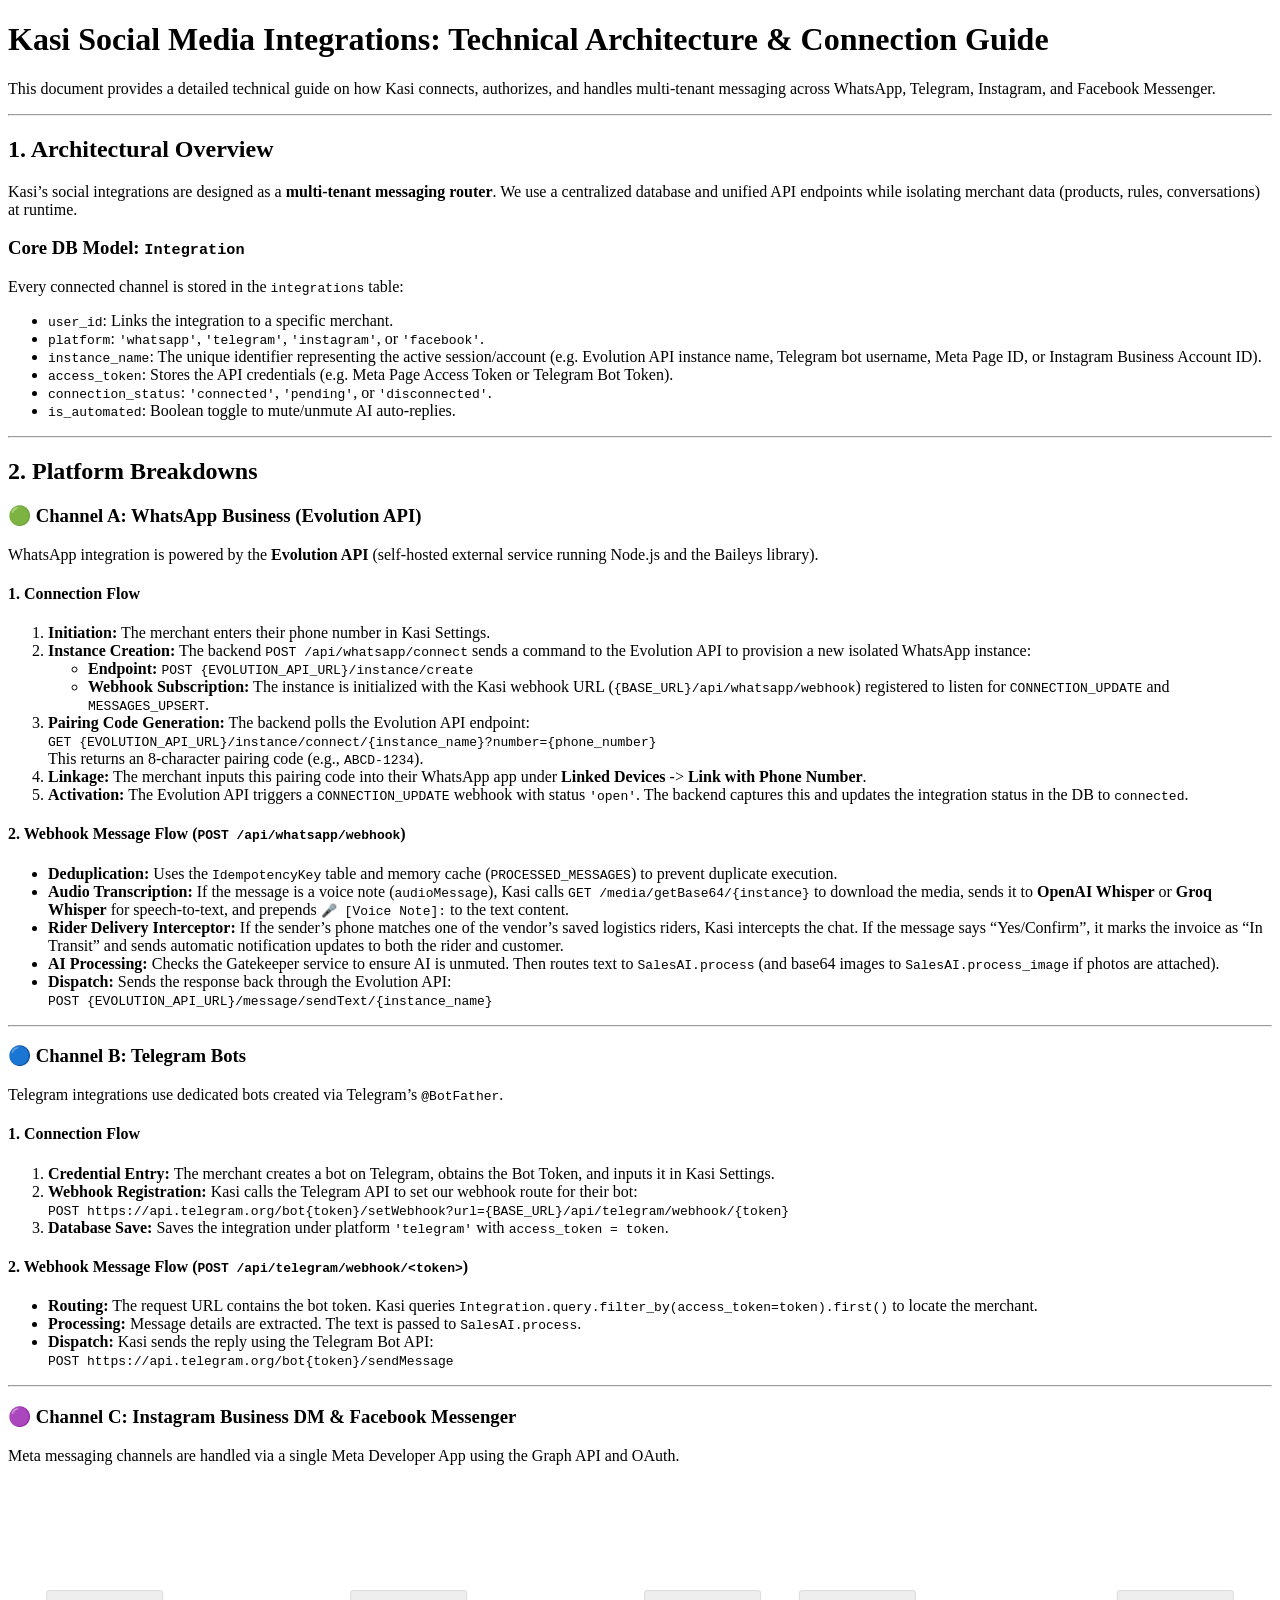
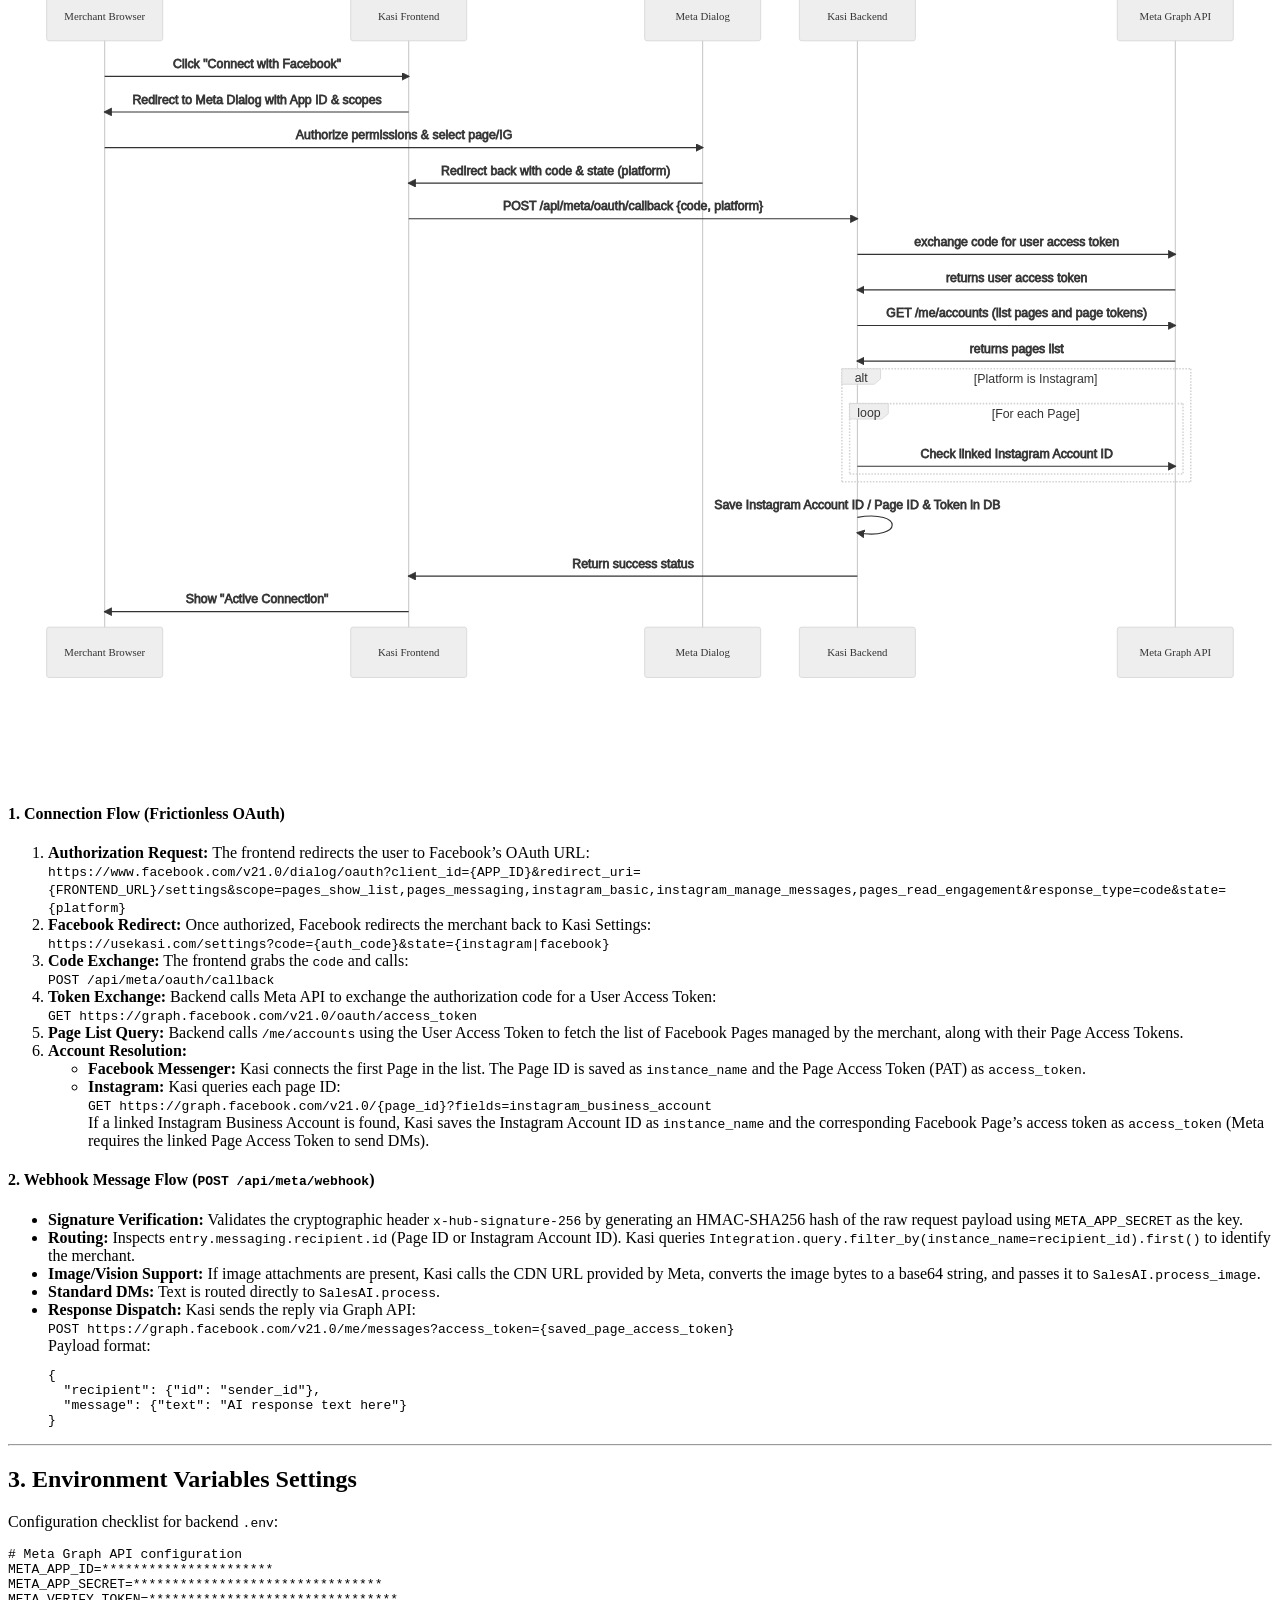
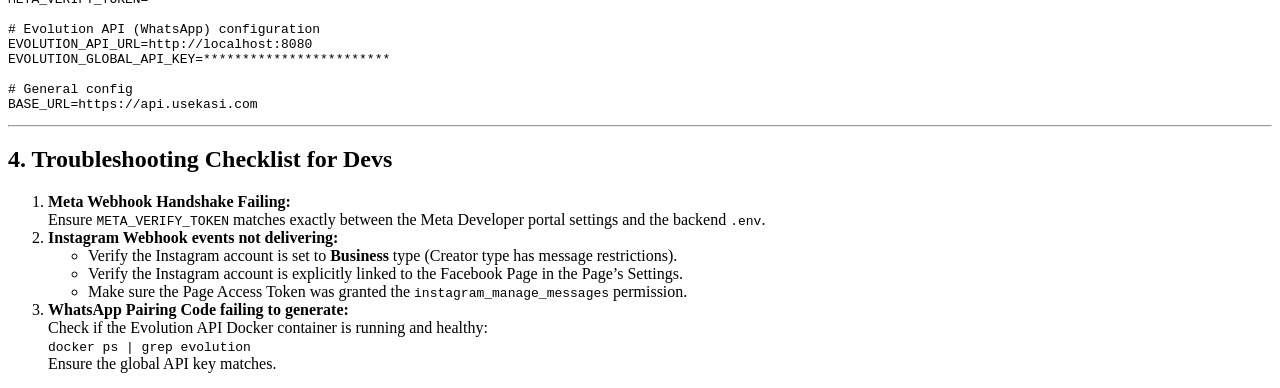
==== KASI SOCIAL MEDIA INTEGRATION.html @ 0b268228 "docs page updated" ====
<!DOCTYPE html>
<html>

<head>
  <meta charset="utf-8">
  <meta name="viewport" content="width=device-width, initial-scale=1.0">
  <title>KASI RULES AND DOCUMENTATIONS</title>
  <link rel="stylesheet" href="https://stackedit.io/style.css" />
</head>

<body class="stackedit">
  <div class="stackedit__html"><h1 id="kasi-social-media-integrations-technical-architecture--connection-guide">Kasi Social Media Integrations: Technical Architecture &amp; Connection Guide</h1>
<p>This document provides a detailed technical guide on how Kasi connects, authorizes, and handles multi-tenant messaging across WhatsApp, Telegram, Instagram, and Facebook Messenger.</p>
<hr>
<h2 id="architectural-overview">1. Architectural Overview</h2>
<p>Kasi’s social integrations are designed as a <strong>multi-tenant messaging router</strong>. We use a centralized database and unified API endpoints while isolating merchant data (products, rules, conversations) at runtime.</p>
<h3 id="core-db-model-integration">Core DB Model: <code>Integration</code></h3>
<p>Every connected channel is stored in the <code>integrations</code> table:</p>
<ul>
<li><code>user_id</code>: Links the integration to a specific merchant.</li>
<li><code>platform</code>: <code>'whatsapp'</code>, <code>'telegram'</code>, <code>'instagram'</code>, or <code>'facebook'</code>.</li>
<li><code>instance_name</code>: The unique identifier representing the active session/account (e.g. Evolution API instance name, Telegram bot username, Meta Page ID, or Instagram Business Account ID).</li>
<li><code>access_token</code>: Stores the API credentials (e.g. Meta Page Access Token or Telegram Bot Token).</li>
<li><code>connection_status</code>: <code>'connected'</code>, <code>'pending'</code>, or <code>'disconnected'</code>.</li>
<li><code>is_automated</code>: Boolean toggle to mute/unmute AI auto-replies.</li>
</ul>
<hr>
<h2 id="platform-breakdowns">2. Platform Breakdowns</h2>
<h3 id="🟢-channel-a-whatsapp-business-evolution-api">🟢 Channel A: WhatsApp Business (Evolution API)</h3>
<p>WhatsApp integration is powered by the <strong>Evolution API</strong> (self-hosted external service running Node.js and the Baileys library).</p>
<h4 id="connection-flow">1. Connection Flow</h4>
<ol>
<li><strong>Initiation:</strong> The merchant enters their phone number in Kasi Settings.</li>
<li><strong>Instance Creation:</strong> The backend <code>POST /api/whatsapp/connect</code> sends a command to the Evolution API to provision a new isolated WhatsApp instance:
<ul>
<li><strong>Endpoint:</strong> <code>POST {EVOLUTION_API_URL}/instance/create</code></li>
<li><strong>Webhook Subscription:</strong> The instance is initialized with the Kasi webhook URL (<code>{BASE_URL}/api/whatsapp/webhook</code>) registered to listen for <code>CONNECTION_UPDATE</code> and <code>MESSAGES_UPSERT</code>.</li>
</ul>
</li>
<li><strong>Pairing Code Generation:</strong> The backend polls the Evolution API endpoint:<br>
<code>GET {EVOLUTION_API_URL}/instance/connect/{instance_name}?number={phone_number}</code><br>
This returns an 8-character pairing code (e.g., <code>ABCD-1234</code>).</li>
<li><strong>Linkage:</strong> The merchant inputs this pairing code into their WhatsApp app under <strong>Linked Devices</strong> -&gt; <strong>Link with Phone Number</strong>.</li>
<li><strong>Activation:</strong> The Evolution API triggers a <code>CONNECTION_UPDATE</code> webhook with status <code>'open'</code>. The backend captures this and updates the integration status in the DB to <code>connected</code>.</li>
</ol>
<h4 id="webhook-message-flow-post-apiwhatsappwebhook">2. Webhook Message Flow (<code>POST /api/whatsapp/webhook</code>)</h4>
<ul>
<li><strong>Deduplication:</strong> Uses the <code>IdempotencyKey</code> table and memory cache (<code>PROCESSED_MESSAGES</code>) to prevent duplicate execution.</li>
<li><strong>Audio Transcription:</strong> If the message is a voice note (<code>audioMessage</code>), Kasi calls <code>GET /media/getBase64/{instance}</code> to download the media, sends it to <strong>OpenAI Whisper</strong> or <strong>Groq Whisper</strong> for speech-to-text, and prepends <code>🎤 [Voice Note]:</code> to the text content.</li>
<li><strong>Rider Delivery Interceptor:</strong> If the sender’s phone matches one of the vendor’s saved logistics riders, Kasi intercepts the chat. If the message says “Yes/Confirm”, it marks the invoice as “In Transit” and sends automatic notification updates to both the rider and customer.</li>
<li><strong>AI Processing:</strong> Checks the Gatekeeper service to ensure AI is unmuted. Then routes text to <code>SalesAI.process</code> (and base64 images to <code>SalesAI.process_image</code> if photos are attached).</li>
<li><strong>Dispatch:</strong> Sends the response back through the Evolution API:<br>
<code>POST {EVOLUTION_API_URL}/message/sendText/{instance_name}</code></li>
</ul>
<hr>
<h3 id="🔵-channel-b-telegram-bots">🔵 Channel B: Telegram Bots</h3>
<p>Telegram integrations use dedicated bots created via Telegram’s <code>@BotFather</code>.</p>
<h4 id="connection-flow-1">1. Connection Flow</h4>
<ol>
<li><strong>Credential Entry:</strong> The merchant creates a bot on Telegram, obtains the Bot Token, and inputs it in Kasi Settings.</li>
<li><strong>Webhook Registration:</strong> Kasi calls the Telegram API to set our webhook route for their bot:<br>
<code>POST https://api.telegram.org/bot{token}/setWebhook?url={BASE_URL}/api/telegram/webhook/{token}</code></li>
<li><strong>Database Save:</strong> Saves the integration under platform <code>'telegram'</code> with <code>access_token = token</code>.</li>
</ol>
<h4 id="webhook-message-flow-post-apitelegramwebhooktoken">2. Webhook Message Flow (<code>POST /api/telegram/webhook/&lt;token&gt;</code>)</h4>
<ul>
<li><strong>Routing:</strong> The request URL contains the bot token. Kasi queries <code>Integration.query.filter_by(access_token=token).first()</code> to locate the merchant.</li>
<li><strong>Processing:</strong> Message details are extracted. The text is passed to <code>SalesAI.process</code>.</li>
<li><strong>Dispatch:</strong> Kasi sends the reply using the Telegram Bot API:<br>
<code>POST https://api.telegram.org/bot{token}/sendMessage</code></li>
</ul>
<hr>
<h3 id="🟣-channel-c-instagram-business-dm--facebook-messenger">🟣 Channel C: Instagram Business DM &amp; Facebook Messenger</h3>
<p>Meta messaging channels are handled via a single Meta Developer App using the Graph API and OAuth.</p>
<pre class=" language-mermaid"><svg id="mermaid-svg-4Z5Gi7VrddaabUAr" width="100%" xmlns="http://www.w3.org/2000/svg" height="899" style="max-width: 1634px;" viewBox="-50 -10 1634 899"><style>#mermaid-svg-4Z5Gi7VrddaabUAr{font-family:"trebuchet ms",verdana,arial,sans-serif;font-size:16px;fill:#000000;}#mermaid-svg-4Z5Gi7VrddaabUAr .error-icon{fill:#552222;}#mermaid-svg-4Z5Gi7VrddaabUAr .error-text{fill:#552222;stroke:#552222;}#mermaid-svg-4Z5Gi7VrddaabUAr .edge-thickness-normal{stroke-width:2px;}#mermaid-svg-4Z5Gi7VrddaabUAr .edge-thickness-thick{stroke-width:3.5px;}#mermaid-svg-4Z5Gi7VrddaabUAr .edge-pattern-solid{stroke-dasharray:0;}#mermaid-svg-4Z5Gi7VrddaabUAr .edge-pattern-dashed{stroke-dasharray:3;}#mermaid-svg-4Z5Gi7VrddaabUAr .edge-pattern-dotted{stroke-dasharray:2;}#mermaid-svg-4Z5Gi7VrddaabUAr .marker{fill:#666;stroke:#666;}#mermaid-svg-4Z5Gi7VrddaabUAr .marker.cross{stroke:#666;}#mermaid-svg-4Z5Gi7VrddaabUAr svg{font-family:"trebuchet ms",verdana,arial,sans-serif;font-size:16px;}#mermaid-svg-4Z5Gi7VrddaabUAr .actor{stroke:hsl(0,0%,83%);fill:#eee;}#mermaid-svg-4Z5Gi7VrddaabUAr text.actor > tspan{fill:#333;stroke:none;}#mermaid-svg-4Z5Gi7VrddaabUAr .actor-line{stroke:#666;}#mermaid-svg-4Z5Gi7VrddaabUAr .messageLine0{stroke-width:1.5;stroke-dasharray:none;stroke:#333;}#mermaid-svg-4Z5Gi7VrddaabUAr .messageLine1{stroke-width:1.5;stroke-dasharray:2,2;stroke:#333;}#mermaid-svg-4Z5Gi7VrddaabUAr #arrowhead path{fill:#333;stroke:#333;}#mermaid-svg-4Z5Gi7VrddaabUAr .sequenceNumber{fill:white;}#mermaid-svg-4Z5Gi7VrddaabUAr #sequencenumber{fill:#333;}#mermaid-svg-4Z5Gi7VrddaabUAr #crosshead path{fill:#333;stroke:#333;}#mermaid-svg-4Z5Gi7VrddaabUAr .messageText{fill:#333;stroke:#333;}#mermaid-svg-4Z5Gi7VrddaabUAr .labelBox{stroke:hsl(0,0%,83%);fill:#eee;}#mermaid-svg-4Z5Gi7VrddaabUAr .labelText,#mermaid-svg-4Z5Gi7VrddaabUAr .labelText > tspan{fill:#333;stroke:none;}#mermaid-svg-4Z5Gi7VrddaabUAr .loopText,#mermaid-svg-4Z5Gi7VrddaabUAr .loopText > tspan{fill:#333;stroke:none;}#mermaid-svg-4Z5Gi7VrddaabUAr .loopLine{stroke-width:2px;stroke-dasharray:2,2;stroke:hsl(0,0%,83%);fill:hsl(0,0%,83%);}#mermaid-svg-4Z5Gi7VrddaabUAr .note{stroke:hsl(60,100%,23.3333333333%);fill:#ffa;}#mermaid-svg-4Z5Gi7VrddaabUAr .noteText,#mermaid-svg-4Z5Gi7VrddaabUAr .noteText > tspan{fill:#333;stroke:none;}#mermaid-svg-4Z5Gi7VrddaabUAr .activation0{fill:#f4f4f4;stroke:#666;}#mermaid-svg-4Z5Gi7VrddaabUAr .activation1{fill:#f4f4f4;stroke:#666;}#mermaid-svg-4Z5Gi7VrddaabUAr .activation2{fill:#f4f4f4;stroke:#666;}#mermaid-svg-4Z5Gi7VrddaabUAr:root{--mermaid-font-family:"trebuchet ms",verdana,arial,sans-serif;}#mermaid-svg-4Z5Gi7VrddaabUAr sequence{fill:apa;}</style><g></g><g><line id="actor10" x1="75" y1="5" x2="75" y2="888" class="actor-line" stroke-width="0.5px" stroke="#999"></line><rect x="0" y="0" fill="#eaeaea" stroke="#666" width="150" height="65" rx="3" ry="3" class="actor"></rect><text x="75" y="32.5" dominant-baseline="central" alignment-baseline="central" class="actor" style="text-anchor: middle; font-size: 14px; font-weight: 400; font-family: Open-Sans, &quot;sans-serif&quot;;"><tspan x="75" dy="0">Merchant Browser</tspan></text></g><g><line id="actor11" x1="468" y1="5" x2="468" y2="888" class="actor-line" stroke-width="0.5px" stroke="#999"></line><rect x="393" y="0" fill="#eaeaea" stroke="#666" width="150" height="65" rx="3" ry="3" class="actor"></rect><text x="468" y="32.5" dominant-baseline="central" alignment-baseline="central" class="actor" style="text-anchor: middle; font-size: 14px; font-weight: 400; font-family: Open-Sans, &quot;sans-serif&quot;;"><tspan x="468" dy="0">Kasi Frontend</tspan></text></g><g><line id="actor12" x1="848" y1="5" x2="848" y2="888" class="actor-line" stroke-width="0.5px" stroke="#999"></line><rect x="773" y="0" fill="#eaeaea" stroke="#666" width="150" height="65" rx="3" ry="3" class="actor"></rect><text x="848" y="32.5" dominant-baseline="central" alignment-baseline="central" class="actor" style="text-anchor: middle; font-size: 14px; font-weight: 400; font-family: Open-Sans, &quot;sans-serif&quot;;"><tspan x="848" dy="0">Meta Dialog</tspan></text></g><g><line id="actor13" x1="1048" y1="5" x2="1048" y2="888" class="actor-line" stroke-width="0.5px" stroke="#999"></line><rect x="973" y="0" fill="#eaeaea" stroke="#666" width="150" height="65" rx="3" ry="3" class="actor"></rect><text x="1048" y="32.5" dominant-baseline="central" alignment-baseline="central" class="actor" style="text-anchor: middle; font-size: 14px; font-weight: 400; font-family: Open-Sans, &quot;sans-serif&quot;;"><tspan x="1048" dy="0">Kasi Backend</tspan></text></g><g><line id="actor14" x1="1459" y1="5" x2="1459" y2="888" class="actor-line" stroke-width="0.5px" stroke="#999"></line><rect x="1384" y="0" fill="#eaeaea" stroke="#666" width="150" height="65" rx="3" ry="3" class="actor"></rect><text x="1459" y="32.5" dominant-baseline="central" alignment-baseline="central" class="actor" style="text-anchor: middle; font-size: 14px; font-weight: 400; font-family: Open-Sans, &quot;sans-serif&quot;;"><tspan x="1459" dy="0">Meta Graph API</tspan></text></g><defs><marker id="arrowhead" refX="9" refY="5" markerUnits="userSpaceOnUse" markerWidth="12" markerHeight="12" orient="auto"><path d="M 0 0 L 10 5 L 0 10 z"></path></marker></defs><defs><marker id="crosshead" markerWidth="15" markerHeight="8" orient="auto" refX="16" refY="4"><path fill="black" stroke="#000000" stroke-width="1px" d="M 9,2 V 6 L16,4 Z" style="stroke-dasharray: 0, 0;"></path><path fill="none" stroke="#000000" stroke-width="1px" d="M 0,1 L 6,7 M 6,1 L 0,7" style="stroke-dasharray: 0, 0;"></path></marker></defs><defs><marker id="filled-head" refX="18" refY="7" markerWidth="20" markerHeight="28" orient="auto"><path d="M 18,7 L9,13 L14,7 L9,1 Z"></path></marker></defs><defs><marker id="sequencenumber" refX="15" refY="15" markerWidth="60" markerHeight="40" orient="auto"><circle cx="15" cy="15" r="6"></circle></marker></defs><text x="272" y="80" text-anchor="middle" dominant-baseline="middle" alignment-baseline="middle" class="messageText" dy="1em" style="font-family: &quot;trebuchet ms&quot;, verdana, arial, sans-serif; font-size: 16px; font-weight: 400;">Click "Connect with Facebook"</text><line x1="75" y1="111" x2="468" y2="111" class="messageLine0" stroke-width="2" stroke="none" marker-end="url(#arrowhead)" style="fill: none;"></line><text x="272" y="126" text-anchor="middle" dominant-baseline="middle" alignment-baseline="middle" class="messageText" dy="1em" style="font-family: &quot;trebuchet ms&quot;, verdana, arial, sans-serif; font-size: 16px; font-weight: 400;">Redirect to Meta Dialog with App ID &amp; scopes</text><line x1="468" y1="157" x2="75" y2="157" class="messageLine0" stroke-width="2" stroke="none" marker-end="url(#arrowhead)" style="fill: none;"></line><text x="462" y="172" text-anchor="middle" dominant-baseline="middle" alignment-baseline="middle" class="messageText" dy="1em" style="font-family: &quot;trebuchet ms&quot;, verdana, arial, sans-serif; font-size: 16px; font-weight: 400;">Authorize permissions &amp; select page/IG</text><line x1="75" y1="203" x2="848" y2="203" class="messageLine0" stroke-width="2" stroke="none" marker-end="url(#arrowhead)" style="fill: none;"></line><text x="658" y="218" text-anchor="middle" dominant-baseline="middle" alignment-baseline="middle" class="messageText" dy="1em" style="font-family: &quot;trebuchet ms&quot;, verdana, arial, sans-serif; font-size: 16px; font-weight: 400;">Redirect back with code &amp; state (platform)</text><line x1="848" y1="249" x2="468" y2="249" class="messageLine0" stroke-width="2" stroke="none" marker-end="url(#arrowhead)" style="fill: none;"></line><text x="758" y="264" text-anchor="middle" dominant-baseline="middle" alignment-baseline="middle" class="messageText" dy="1em" style="font-family: &quot;trebuchet ms&quot;, verdana, arial, sans-serif; font-size: 16px; font-weight: 400;">POST /api/meta/oauth/callback {code, platform}</text><line x1="468" y1="295" x2="1048" y2="295" class="messageLine0" stroke-width="2" stroke="none" marker-end="url(#arrowhead)" style="fill: none;"></line><text x="1254" y="310" text-anchor="middle" dominant-baseline="middle" alignment-baseline="middle" class="messageText" dy="1em" style="font-family: &quot;trebuchet ms&quot;, verdana, arial, sans-serif; font-size: 16px; font-weight: 400;">exchange code for user access token</text><line x1="1048" y1="341" x2="1459" y2="341" class="messageLine0" stroke-width="2" stroke="none" marker-end="url(#arrowhead)" style="fill: none;"></line><text x="1254" y="356" text-anchor="middle" dominant-baseline="middle" alignment-baseline="middle" class="messageText" dy="1em" style="font-family: &quot;trebuchet ms&quot;, verdana, arial, sans-serif; font-size: 16px; font-weight: 400;">returns user access token</text><line x1="1459" y1="387" x2="1048" y2="387" class="messageLine0" stroke-width="2" stroke="none" marker-end="url(#arrowhead)" style="fill: none;"></line><text x="1254" y="402" text-anchor="middle" dominant-baseline="middle" alignment-baseline="middle" class="messageText" dy="1em" style="font-family: &quot;trebuchet ms&quot;, verdana, arial, sans-serif; font-size: 16px; font-weight: 400;">GET /me/accounts (list pages and page tokens)</text><line x1="1048" y1="433" x2="1459" y2="433" class="messageLine0" stroke-width="2" stroke="none" marker-end="url(#arrowhead)" style="fill: none;"></line><text x="1254" y="448" text-anchor="middle" dominant-baseline="middle" alignment-baseline="middle" class="messageText" dy="1em" style="font-family: &quot;trebuchet ms&quot;, verdana, arial, sans-serif; font-size: 16px; font-weight: 400;">returns pages list</text><line x1="1459" y1="479" x2="1048" y2="479" class="messageLine0" stroke-width="2" stroke="none" marker-end="url(#arrowhead)" style="fill: none;"></line><text x="1254" y="584" text-anchor="middle" dominant-baseline="middle" alignment-baseline="middle" class="messageText" dy="1em" style="font-family: &quot;trebuchet ms&quot;, verdana, arial, sans-serif; font-size: 16px; font-weight: 400;">Check linked Instagram Account ID</text><line x1="1048" y1="615" x2="1459" y2="615" class="messageLine0" stroke-width="2" stroke="none" marker-end="url(#arrowhead)" style="fill: none;"></line><g><line x1="1038" y1="534" x2="1469" y2="534" class="loopLine"></line><line x1="1469" y1="534" x2="1469" y2="625" class="loopLine"></line><line x1="1038" y1="625" x2="1469" y2="625" class="loopLine"></line><line x1="1038" y1="534" x2="1038" y2="625" class="loopLine"></line><polygon points="1038,534 1088,534 1088,547 1079.6,554 1038,554" class="labelBox"></polygon><text x="1063" y="547" text-anchor="middle" dominant-baseline="middle" alignment-baseline="middle" class="labelText" style="font-family: &quot;trebuchet ms&quot;, verdana, arial, sans-serif; font-size: 16px; font-weight: 400;">loop</text><text x="1278.5" y="552" text-anchor="middle" class="loopText" style="font-family: &quot;trebuchet ms&quot;, verdana, arial, sans-serif; font-size: 16px; font-weight: 400;"><tspan x="1278.5">[For each Page]</tspan></text></g><g><line x1="1028" y1="489" x2="1479" y2="489" class="loopLine"></line><line x1="1479" y1="489" x2="1479" y2="635" class="loopLine"></line><line x1="1028" y1="635" x2="1479" y2="635" class="loopLine"></line><line x1="1028" y1="489" x2="1028" y2="635" class="loopLine"></line><polygon points="1028,489 1078,489 1078,502 1069.6,509 1028,509" class="labelBox"></polygon><text x="1053" y="502" text-anchor="middle" dominant-baseline="middle" alignment-baseline="middle" class="labelText" style="font-family: &quot;trebuchet ms&quot;, verdana, arial, sans-serif; font-size: 16px; font-weight: 400;">alt</text><text x="1278.5" y="507" text-anchor="middle" class="loopText" style="font-family: &quot;trebuchet ms&quot;, verdana, arial, sans-serif; font-size: 16px; font-weight: 400;"><tspan x="1278.5">[Platform is Instagram]</tspan></text></g><text x="1048" y="650" text-anchor="middle" dominant-baseline="middle" alignment-baseline="middle" class="messageText" dy="1em" style="font-family: &quot;trebuchet ms&quot;, verdana, arial, sans-serif; font-size: 16px; font-weight: 400;">Save Instagram Account ID / Page ID &amp; Token in DB</text><path d="M 1048,681 C 1108,671 1108,711 1048,701" class="messageLine0" stroke-width="2" stroke="none" marker-end="url(#arrowhead)" style="fill: none;"></path><text x="758" y="726" text-anchor="middle" dominant-baseline="middle" alignment-baseline="middle" class="messageText" dy="1em" style="font-family: &quot;trebuchet ms&quot;, verdana, arial, sans-serif; font-size: 16px; font-weight: 400;">Return success status</text><line x1="1048" y1="757" x2="468" y2="757" class="messageLine0" stroke-width="2" stroke="none" marker-end="url(#arrowhead)" style="fill: none;"></line><text x="272" y="772" text-anchor="middle" dominant-baseline="middle" alignment-baseline="middle" class="messageText" dy="1em" style="font-family: &quot;trebuchet ms&quot;, verdana, arial, sans-serif; font-size: 16px; font-weight: 400;">Show "Active Connection"</text><line x1="468" y1="803" x2="75" y2="803" class="messageLine0" stroke-width="2" stroke="none" marker-end="url(#arrowhead)" style="fill: none;"></line><g><rect x="0" y="823" fill="#eaeaea" stroke="#666" width="150" height="65" rx="3" ry="3" class="actor"></rect><text x="75" y="855.5" dominant-baseline="central" alignment-baseline="central" class="actor" style="text-anchor: middle; font-size: 14px; font-weight: 400; font-family: Open-Sans, &quot;sans-serif&quot;;"><tspan x="75" dy="0">Merchant Browser</tspan></text></g><g><rect x="393" y="823" fill="#eaeaea" stroke="#666" width="150" height="65" rx="3" ry="3" class="actor"></rect><text x="468" y="855.5" dominant-baseline="central" alignment-baseline="central" class="actor" style="text-anchor: middle; font-size: 14px; font-weight: 400; font-family: Open-Sans, &quot;sans-serif&quot;;"><tspan x="468" dy="0">Kasi Frontend</tspan></text></g><g><rect x="773" y="823" fill="#eaeaea" stroke="#666" width="150" height="65" rx="3" ry="3" class="actor"></rect><text x="848" y="855.5" dominant-baseline="central" alignment-baseline="central" class="actor" style="text-anchor: middle; font-size: 14px; font-weight: 400; font-family: Open-Sans, &quot;sans-serif&quot;;"><tspan x="848" dy="0">Meta Dialog</tspan></text></g><g><rect x="973" y="823" fill="#eaeaea" stroke="#666" width="150" height="65" rx="3" ry="3" class="actor"></rect><text x="1048" y="855.5" dominant-baseline="central" alignment-baseline="central" class="actor" style="text-anchor: middle; font-size: 14px; font-weight: 400; font-family: Open-Sans, &quot;sans-serif&quot;;"><tspan x="1048" dy="0">Kasi Backend</tspan></text></g><g><rect x="1384" y="823" fill="#eaeaea" stroke="#666" width="150" height="65" rx="3" ry="3" class="actor"></rect><text x="1459" y="855.5" dominant-baseline="central" alignment-baseline="central" class="actor" style="text-anchor: middle; font-size: 14px; font-weight: 400; font-family: Open-Sans, &quot;sans-serif&quot;;"><tspan x="1459" dy="0">Meta Graph API</tspan></text></g></svg></pre>
<h4 id="connection-flow-frictionless-oauth">1. Connection Flow (Frictionless OAuth)</h4>
<ol>
<li><strong>Authorization Request:</strong> The frontend redirects the user to Facebook’s OAuth URL:<br>
<code>https://www.facebook.com/v21.0/dialog/oauth?client_id={APP_ID}&amp;redirect_uri={FRONTEND_URL}/settings&amp;scope=pages_show_list,pages_messaging,instagram_basic,instagram_manage_messages,pages_read_engagement&amp;response_type=code&amp;state={platform}</code></li>
<li><strong>Facebook Redirect:</strong> Once authorized, Facebook redirects the merchant back to Kasi Settings:<br>
<code>https://usekasi.com/settings?code={auth_code}&amp;state={instagram|facebook}</code></li>
<li><strong>Code Exchange:</strong> The frontend grabs the <code>code</code> and calls:<br>
<code>POST /api/meta/oauth/callback</code></li>
<li><strong>Token Exchange:</strong> Backend calls Meta API to exchange the authorization code for a User Access Token:<br>
<code>GET https://graph.facebook.com/v21.0/oauth/access_token</code></li>
<li><strong>Page List Query:</strong> Backend calls <code>/me/accounts</code> using the User Access Token to fetch the list of Facebook Pages managed by the merchant, along with their Page Access Tokens.</li>
<li><strong>Account Resolution:</strong>
<ul>
<li><strong>Facebook Messenger:</strong> Kasi connects the first Page in the list. The Page ID is saved as <code>instance_name</code> and the Page Access Token (PAT) as <code>access_token</code>.</li>
<li><strong>Instagram:</strong> Kasi queries each page ID:<br>
<code>GET https://graph.facebook.com/v21.0/{page_id}?fields=instagram_business_account</code><br>
If a linked Instagram Business Account is found, Kasi saves the Instagram Account ID as <code>instance_name</code> and the corresponding Facebook Page’s access token as <code>access_token</code> (Meta requires the linked Page Access Token to send DMs).</li>
</ul>
</li>
</ol>
<h4 id="webhook-message-flow-post-apimetawebhook">2. Webhook Message Flow (<code>POST /api/meta/webhook</code>)</h4>
<ul>
<li><strong>Signature Verification:</strong> Validates the cryptographic header <code>x-hub-signature-256</code> by generating an HMAC-SHA256 hash of the raw request payload using <code>META_APP_SECRET</code> as the key.</li>
<li><strong>Routing:</strong> Inspects <code>entry.messaging.recipient.id</code> (Page ID or Instagram Account ID). Kasi queries <code>Integration.query.filter_by(instance_name=recipient_id).first()</code> to identify the merchant.</li>
<li><strong>Image/Vision Support:</strong> If image attachments are present, Kasi calls the CDN URL provided by Meta, converts the image bytes to a base64 string, and passes it to <code>SalesAI.process_image</code>.</li>
<li><strong>Standard DMs:</strong> Text is routed directly to <code>SalesAI.process</code>.</li>
<li><strong>Response Dispatch:</strong> Kasi sends the reply via Graph API:<br>
<code>POST https://graph.facebook.com/v21.0/me/messages?access_token={saved_page_access_token}</code><br>
Payload format:<pre class=" language-json"><code class="prism  language-json"><span class="token punctuation">{</span>
  <span class="token string">"recipient"</span><span class="token punctuation">:</span> <span class="token punctuation">{</span><span class="token string">"id"</span><span class="token punctuation">:</span> <span class="token string">"sender_id"</span><span class="token punctuation">}</span><span class="token punctuation">,</span>
  <span class="token string">"message"</span><span class="token punctuation">:</span> <span class="token punctuation">{</span><span class="token string">"text"</span><span class="token punctuation">:</span> <span class="token string">"AI response text here"</span><span class="token punctuation">}</span>
<span class="token punctuation">}</span>
</code></pre>
</li>
</ul>
<hr>
<h2 id="environment-variables-settings">3. Environment Variables Settings</h2>
<p>Configuration checklist for backend <code>.env</code>:</p>
<pre class=" language-env"><code class="prism  language-env"># Meta Graph API configuration
META_APP_ID=**********************
META_APP_SECRET=********************************
META_VERIFY_TOKEN=********************************

# Evolution API (WhatsApp) configuration
EVOLUTION_API_URL=http://localhost:8080
EVOLUTION_GLOBAL_API_KEY=************************

# General config
BASE_URL=https://api.usekasi.com
</code></pre>
<hr>
<h2 id="troubleshooting-checklist-for-devs">4. Troubleshooting Checklist for Devs</h2>
<ol>
<li><strong>Meta Webhook Handshake Failing:</strong><br>
Ensure <code>META_VERIFY_TOKEN</code> matches exactly between the Meta Developer portal settings and the backend <code>.env</code>.</li>
<li><strong>Instagram Webhook events not delivering:</strong>
<ul>
<li>Verify the Instagram account is set to <strong>Business</strong> type (Creator type has message restrictions).</li>
<li>Verify the Instagram account is explicitly linked to the Facebook Page in the Page’s Settings.</li>
<li>Make sure the Page Access Token was granted the <code>instagram_manage_messages</code> permission.</li>
</ul>
</li>
<li><strong>WhatsApp Pairing Code failing to generate:</strong><br>
Check if the Evolution API Docker container is running and healthy:<br>
<code>docker ps | grep evolution</code><br>
Ensure the global API key matches.</li>
</ol>
</div>
</body>

</html>
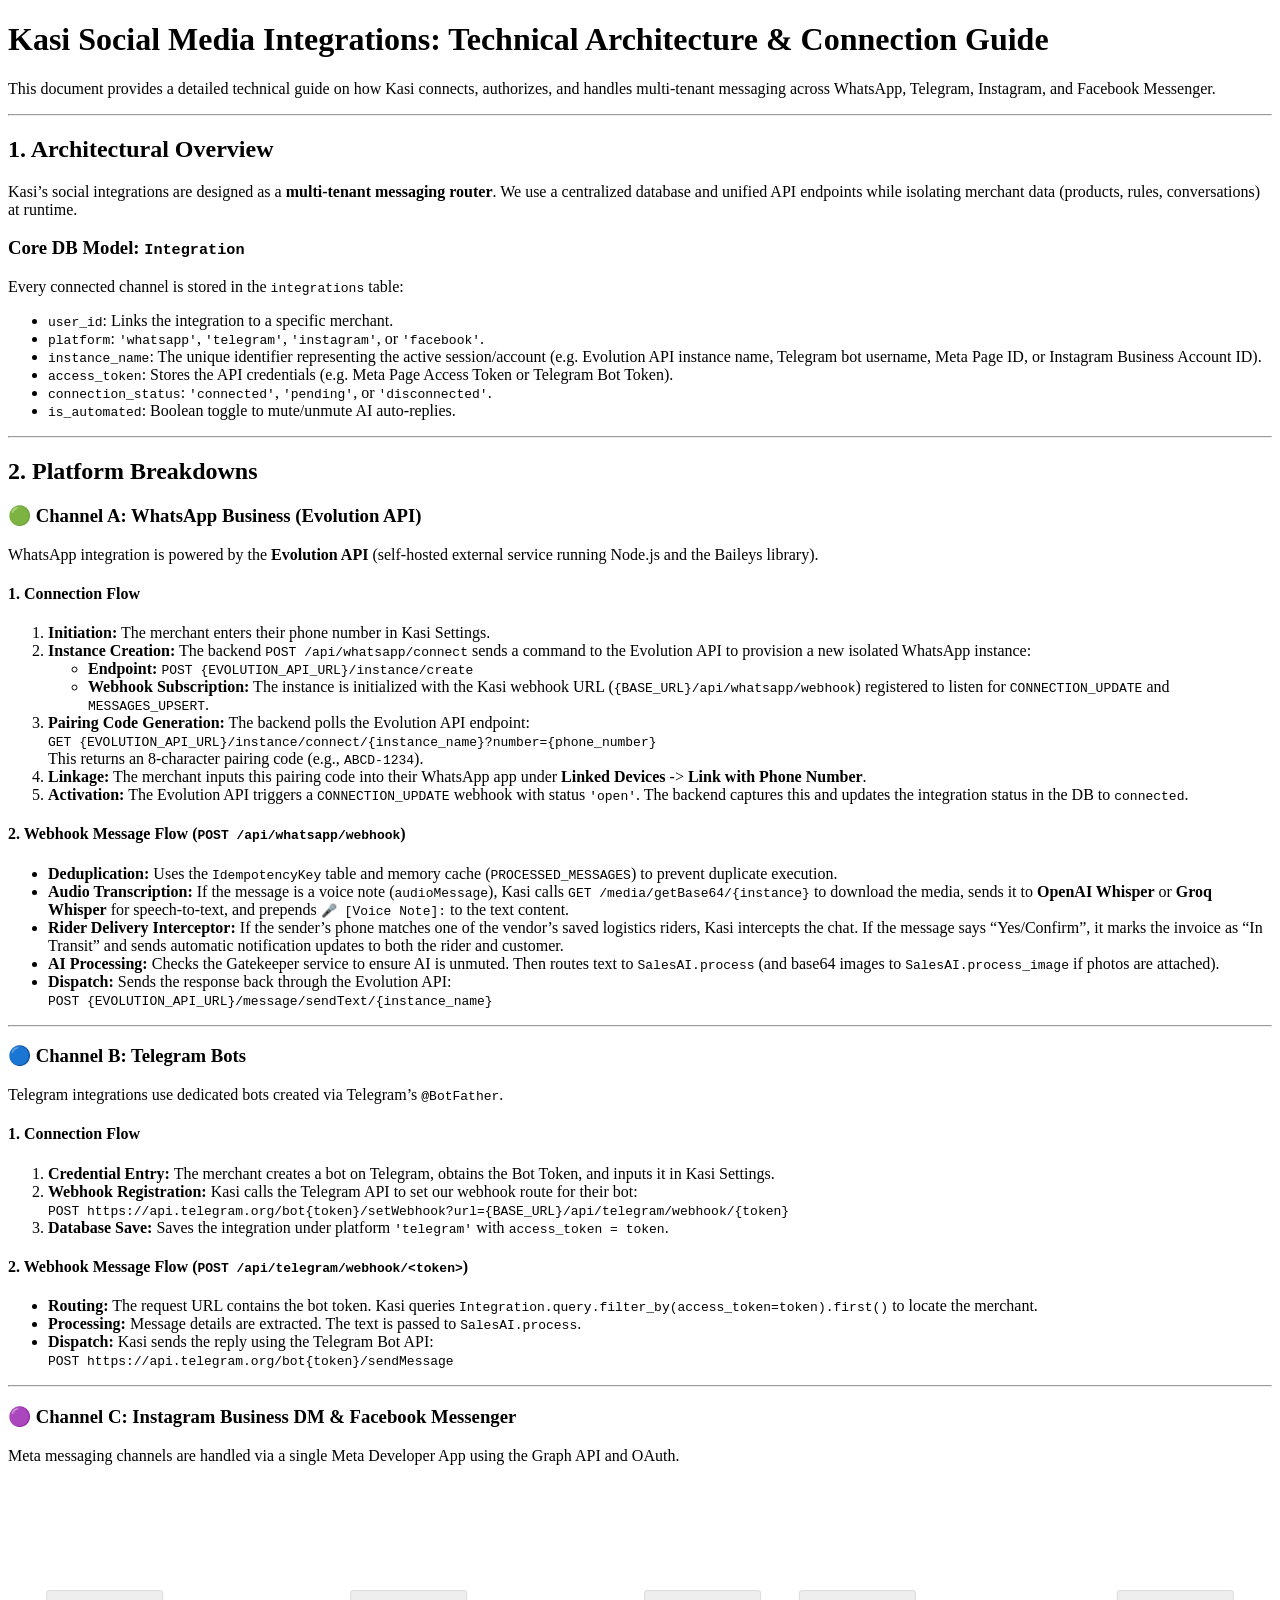
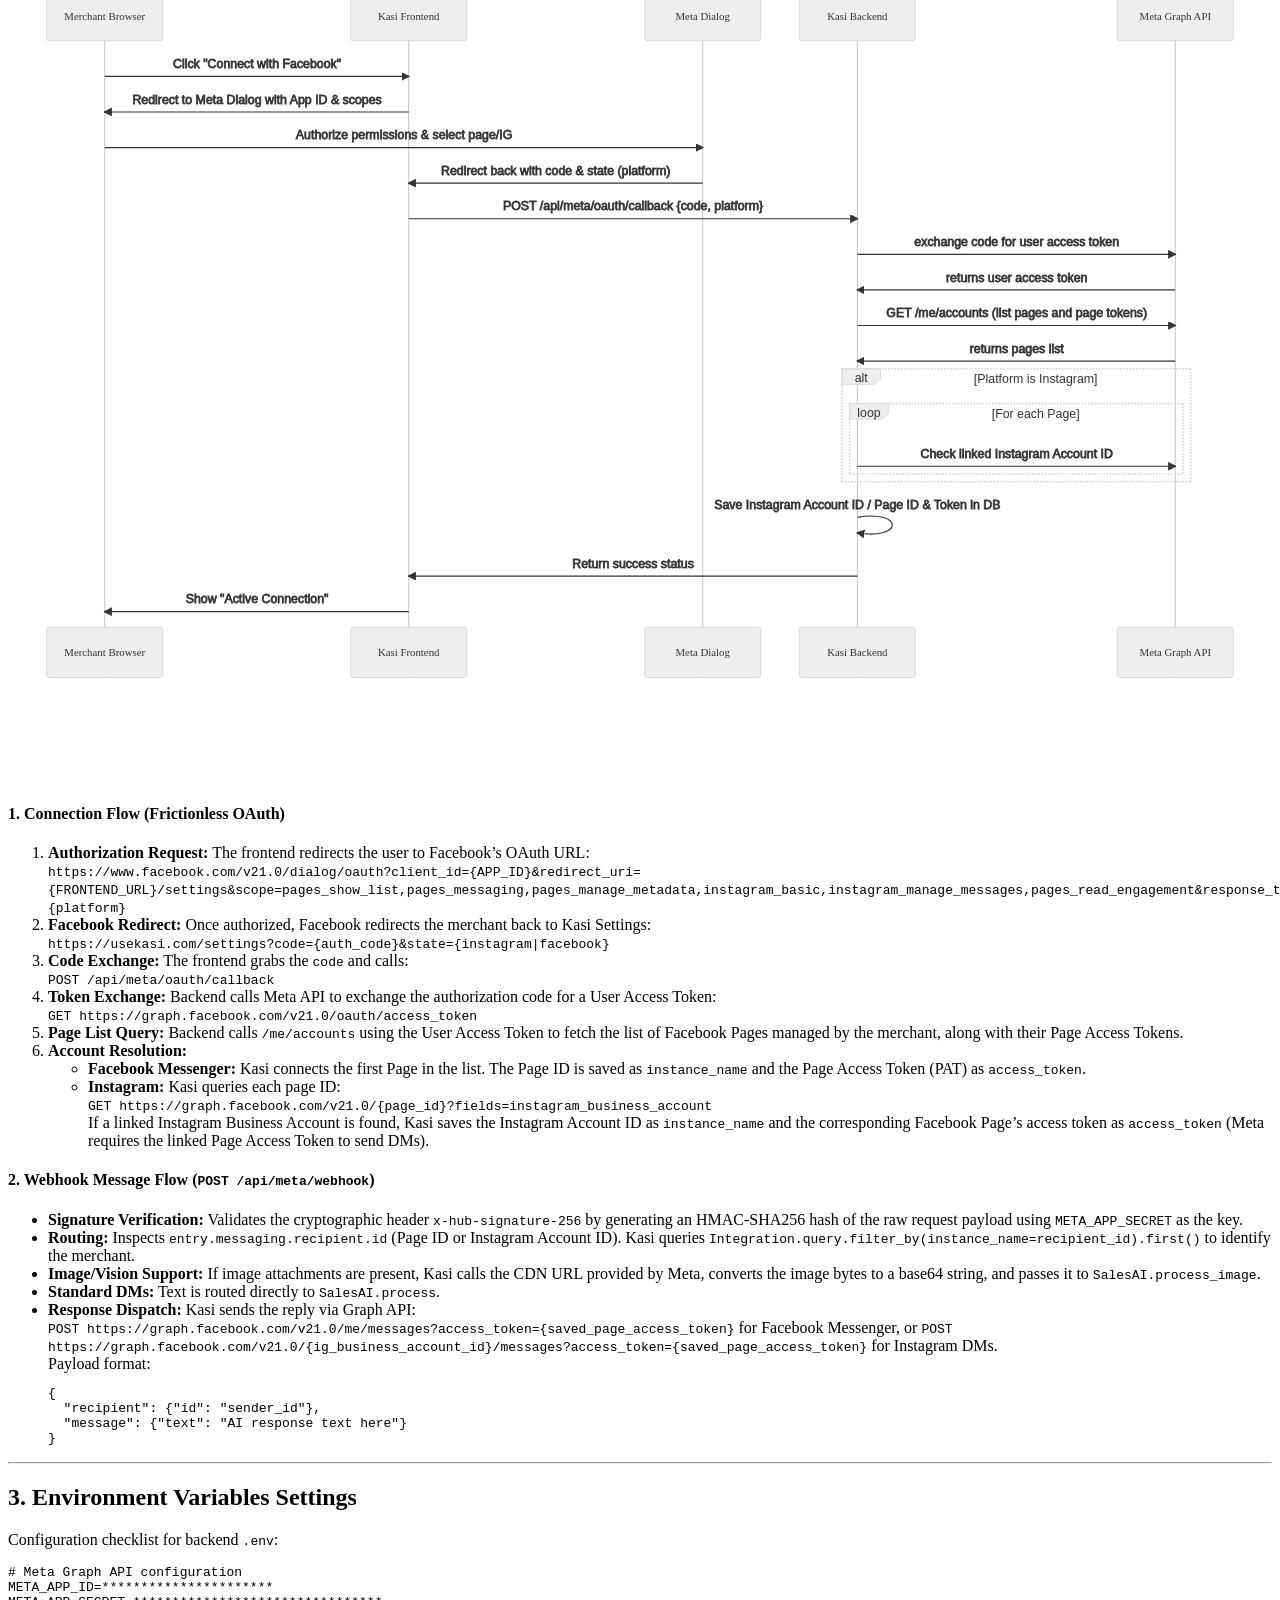
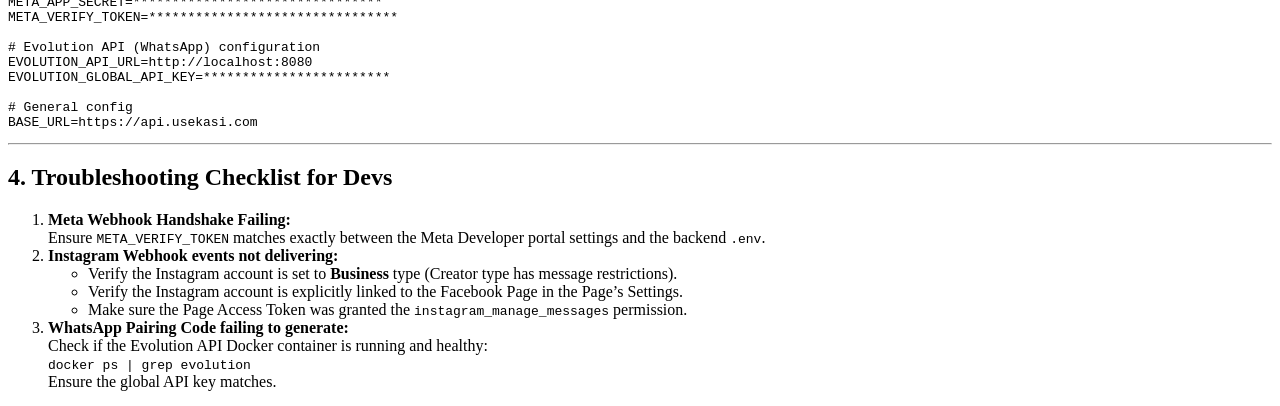
==== commit 4a97c7a7: "updae" ====
--- a/KASI SOCIAL MEDIA INTEGRATION.html
+++ b/KASI SOCIAL MEDIA INTEGRATION.html
@@ -76,7 +76,7 @@
 <h4 id="connection-flow-frictionless-oauth">1. Connection Flow (Frictionless OAuth)</h4>
 <ol>
 <li><strong>Authorization Request:</strong> The frontend redirects the user to Facebook’s OAuth URL:<br>
-<code>https://www.facebook.com/v21.0/dialog/oauth?client_id={APP_ID}&amp;redirect_uri={FRONTEND_URL}/settings&amp;scope=pages_show_list,pages_messaging,instagram_basic,instagram_manage_messages,pages_read_engagement&amp;response_type=code&amp;state={platform}</code></li>
+<code>https://www.facebook.com/v21.0/dialog/oauth?client_id={APP_ID}&amp;redirect_uri={FRONTEND_URL}/settings&amp;scope=pages_show_list,pages_messaging,pages_manage_metadata,instagram_basic,instagram_manage_messages,pages_read_engagement&amp;response_type=code&amp;state={platform}</code></li>
 <li><strong>Facebook Redirect:</strong> Once authorized, Facebook redirects the merchant back to Kasi Settings:<br>
 <code>https://usekasi.com/settings?code={auth_code}&amp;state={instagram|facebook}</code></li>
 <li><strong>Code Exchange:</strong> The frontend grabs the <code>code</code> and calls:<br>
@@ -100,7 +100,7 @@
 <li><strong>Image/Vision Support:</strong> If image attachments are present, Kasi calls the CDN URL provided by Meta, converts the image bytes to a base64 string, and passes it to <code>SalesAI.process_image</code>.</li>
 <li><strong>Standard DMs:</strong> Text is routed directly to <code>SalesAI.process</code>.</li>
 <li><strong>Response Dispatch:</strong> Kasi sends the reply via Graph API:<br>
-<code>POST https://graph.facebook.com/v21.0/me/messages?access_token={saved_page_access_token}</code><br>
+<code>POST https://graph.facebook.com/v21.0/me/messages?access_token={saved_page_access_token}</code> for Facebook Messenger, or <code>POST https://graph.facebook.com/v21.0/{ig_business_account_id}/messages?access_token={saved_page_access_token}</code> for Instagram DMs.<br>
 Payload format:<pre class=" language-json"><code class="prism  language-json"><span class="token punctuation">{</span>
   <span class="token string">"recipient"</span><span class="token punctuation">:</span> <span class="token punctuation">{</span><span class="token string">"id"</span><span class="token punctuation">:</span> <span class="token string">"sender_id"</span><span class="token punctuation">}</span><span class="token punctuation">,</span>
   <span class="token string">"message"</span><span class="token punctuation">:</span> <span class="token punctuation">{</span><span class="token string">"text"</span><span class="token punctuation">:</span> <span class="token string">"AI response text here"</span><span class="token punctuation">}</span>
